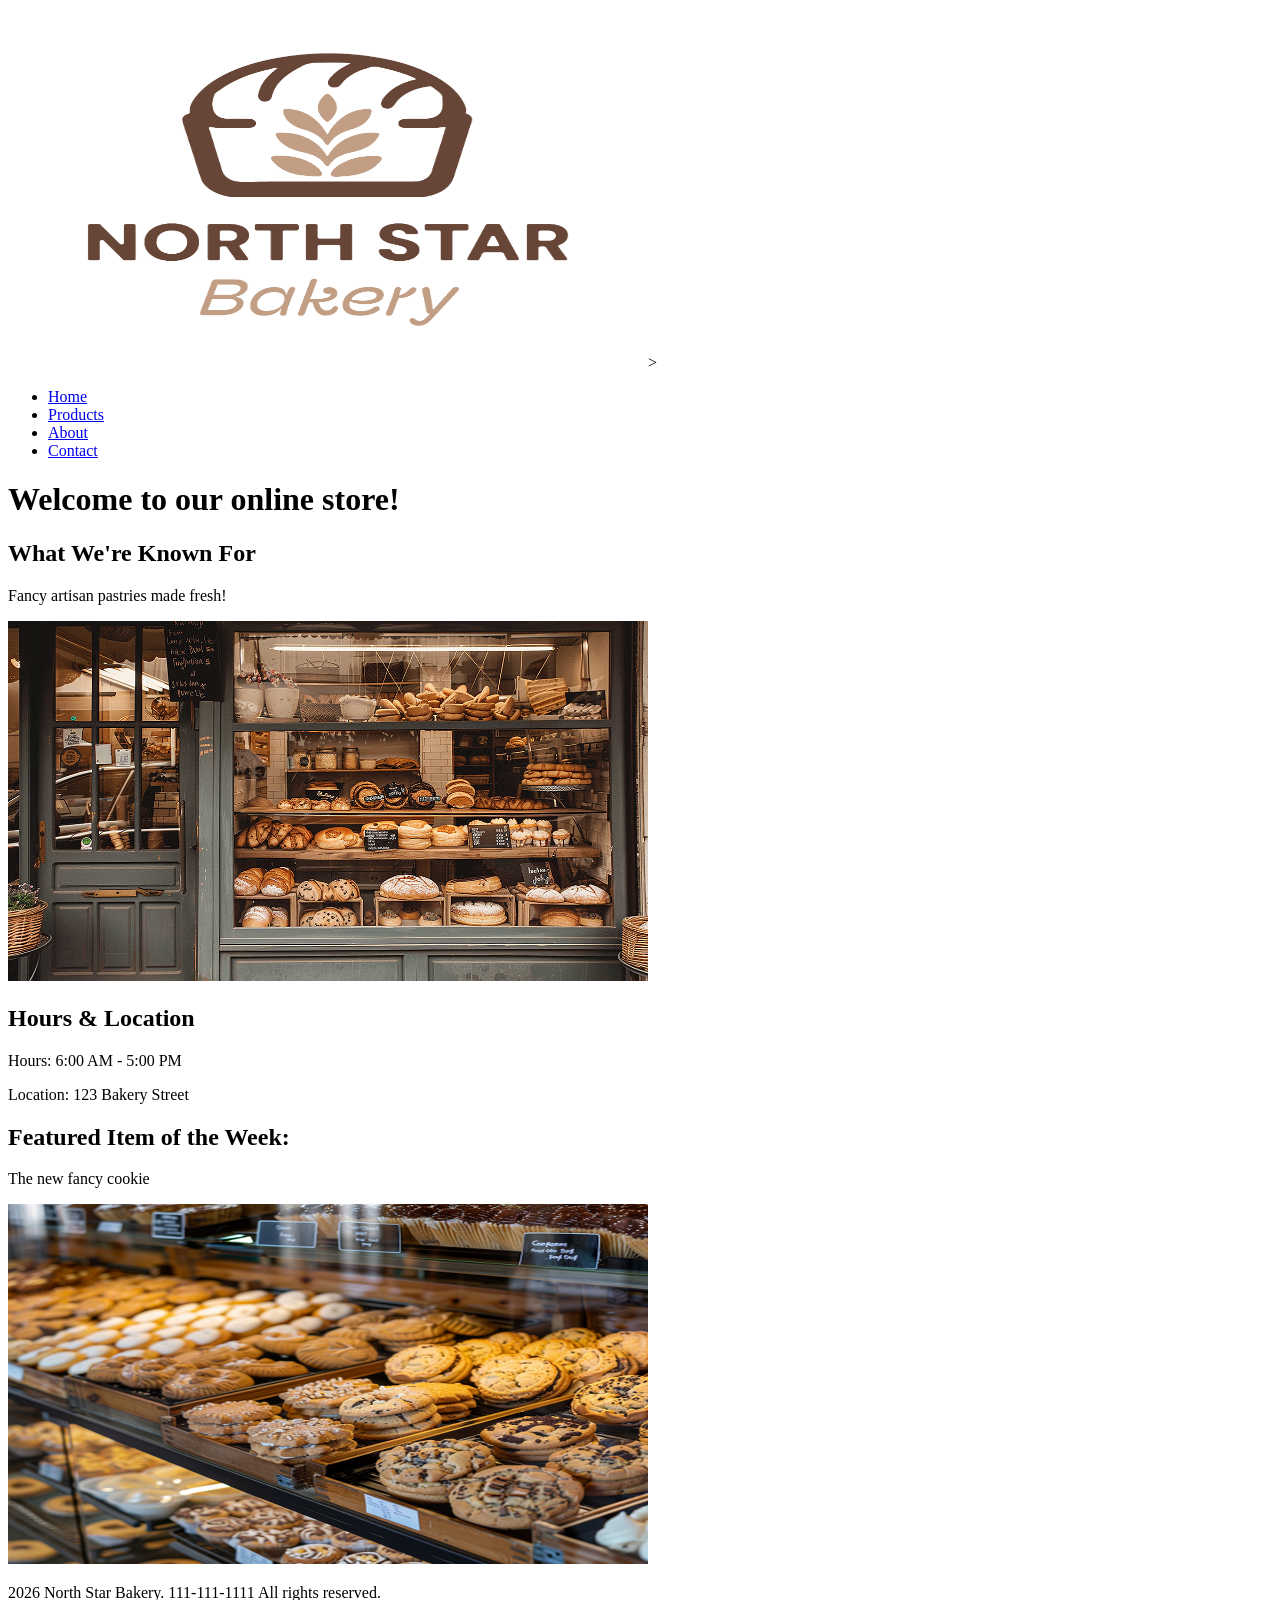
==== index.html @ 4039ed38 "Iteration 1 Touch Stone 1" ====
<!DOCTYPE html>
<html lang="en">
<head>
    <meta charset="UTF-8">
    <meta name="viewport" content="width=device-width, initial-scale=1.0">
    <title>North Star Bakery | Home</title>
</head>
<body>
    <header>
        <img src="media/Bakery_c/bakery-logo_c.png" alt="North Star Bakery Logo"
            width="640"
            height="360">>
        <nav aria-label="Main">
            <ul>
                <li><a href="index.html">Home</a></li>
                <li><a href="products.html">Products</a></li>
                <li><a href="about.html">About</a></li>
                <li><a href="contact.html">Contact</a></li>
            </ul>
        </nav>
    </header>

<main>
    <h1>Welcome to our online store!</h1>

    <section>
        <h2>What We're Known For</h2>
        <p>Fancy artisan pastries made fresh!</p>
        <img src="media/Bakery_c/bakery-storefront_c.png" alt="Bakery storefront entrance"
            width="640"
            height="360">
    </section>

    <section>
        <h2>Hours & Location</h2>
        <p>Hours: 6:00 AM - 5:00 PM</p>
        <p>Location: 123 Bakery Street</p>
    </section>

    <section>
        <h2>Featured Item of the Week:</h2>
        <p>The new fancy cookie</p>
        <img src="media/Bakery_c/bakery-feature-small_c.png" alt="A fancy looking cookie"
            width="640"
            height="360">
    </section>
</main>

<footer>
    <p>2026 North Star Bakery. 111-111-1111 All rights reserved.</p>
</footer>

</body>
</html>
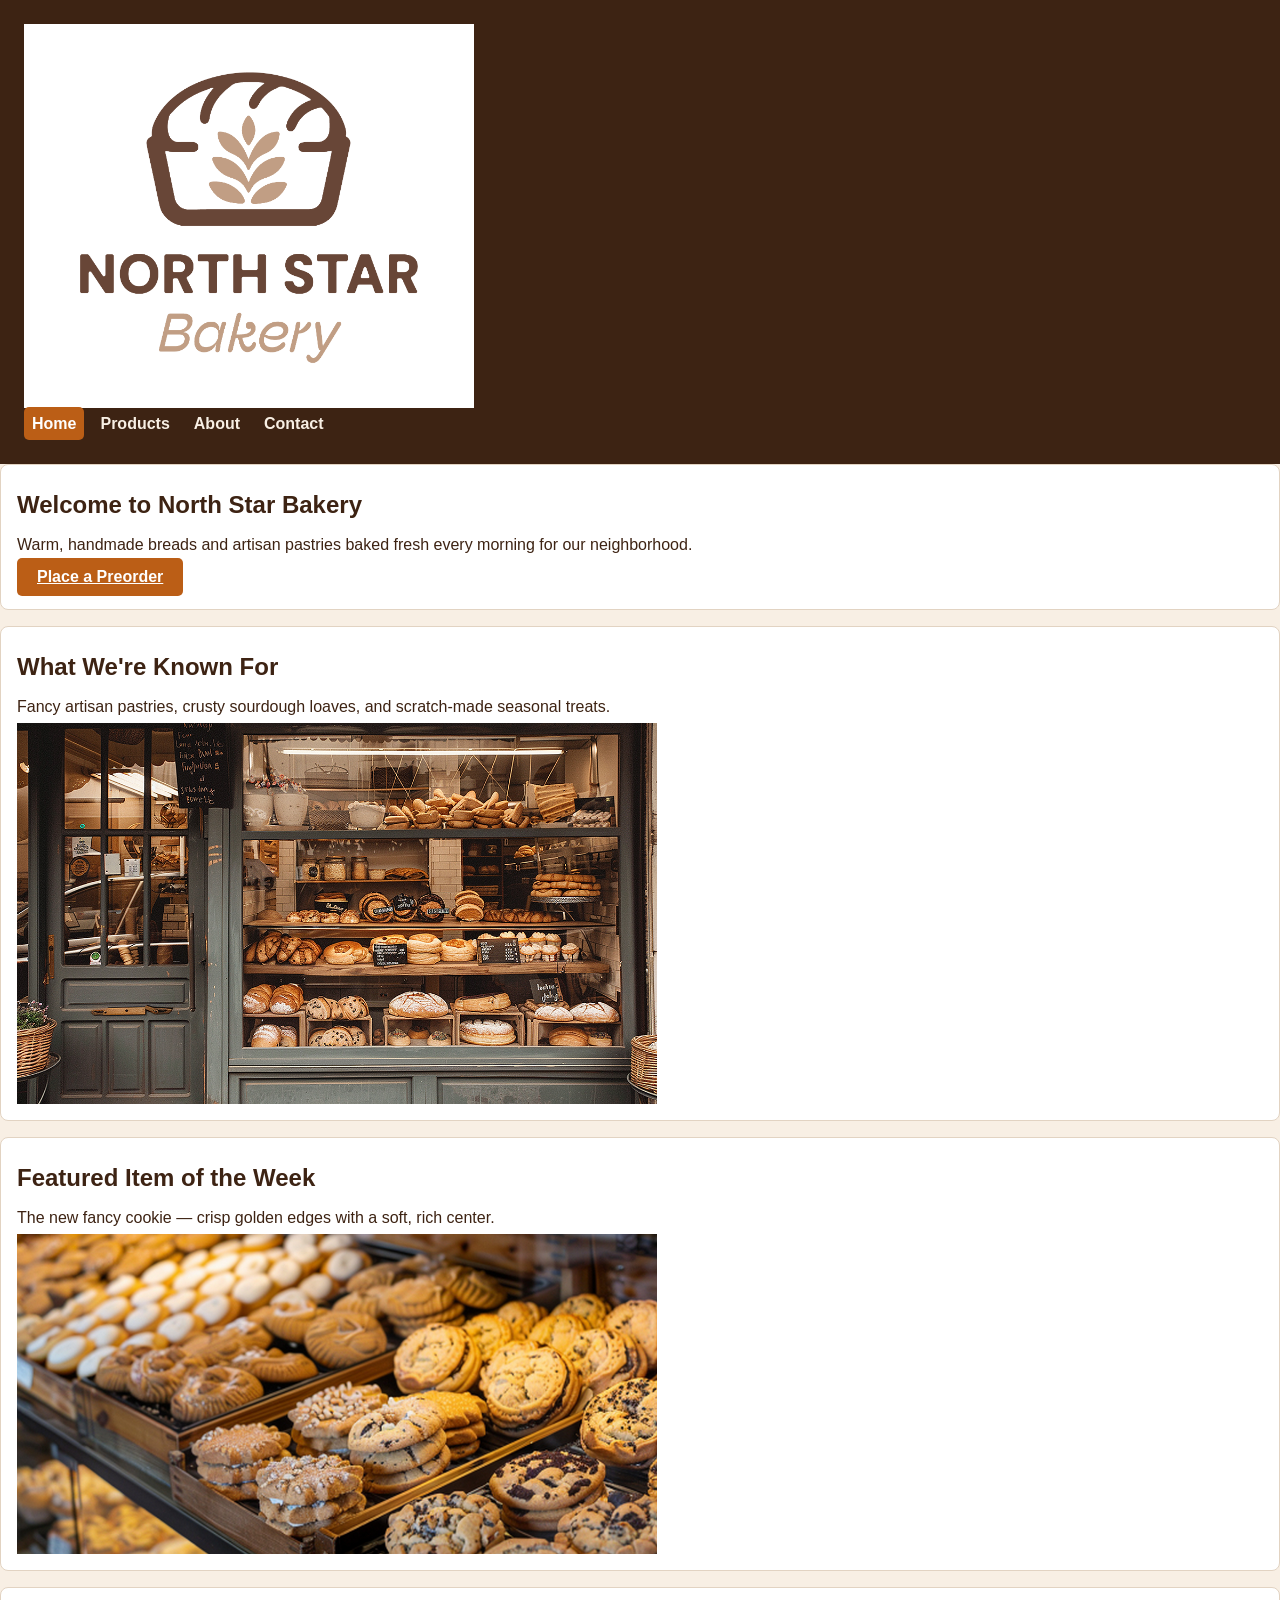
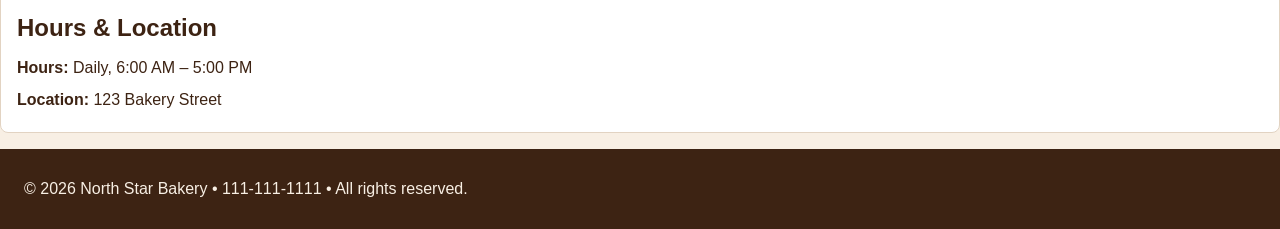
==== commit 2a5b124d: "Iteration 2 Touchstone 2 CSS Sheet Integrated" ====
--- a/index.html
+++ b/index.html
@@ -4,51 +4,56 @@
     <meta charset="UTF-8">
     <meta name="viewport" content="width=device-width, initial-scale=1.0">
     <title>North Star Bakery | Home</title>
+    <link rel="stylesheet" href="styles.css">
 </head>
 <body>
     <header>
-        <img src="media/Bakery_c/bakery-logo_c.png" alt="North Star Bakery Logo"
-            width="640"
-            height="360">>
-        <nav aria-label="Main">
-            <ul>
-                <li><a href="index.html">Home</a></li>
-                <li><a href="products.html">Products</a></li>
-                <li><a href="about.html">About</a></li>
-                <li><a href="contact.html">Contact</a></li>
-            </ul>
-        </nav>
+        <div class="header-inner">
+            <img src="media/Bakery_c/bakery-logo_c.png" alt="North Star Bakery Logo" class="logo" width="640" height="360">
+            <nav aria-label="Main">
+                <ul>
+                    <li><a href="index.html" aria-current="page">Home</a></li>
+                    <li><a href="products.html">Products</a></li>
+                    <li><a href="about.html">About</a></li>
+                    <li><a href="contact.html">Contact</a></li>
+                </ul>
+            </nav>
+        </div>
     </header>
 
-<main>
-    <h1>Welcome to our online store!</h1>
+    <main>
+        <section class="hero">
+            <h1>Welcome to North Star Bakery</h1>
+            <p>Warm, handmade breads and artisan pastries baked fresh every morning for our neighborhood.</p>
+            <a href="contact.html" class="btn">Place a Preorder</a>
+        </section>
 
-    <section>
-        <h2>What We're Known For</h2>
-        <p>Fancy artisan pastries made fresh!</p>
-        <img src="media/Bakery_c/bakery-storefront_c.png" alt="Bakery storefront entrance"
-            width="640"
-            height="360">
-    </section>
+        <div class="card-grid">
+            <section class="card">
+                <h2>What We're Known For</h2>
+                <p>Fancy artisan pastries, crusty sourdough loaves, and scratch-made seasonal treats.</p>
+                <img src="media/Bakery_c/bakery-storefront_c.png" alt="Bakery storefront entrance" width="640" height="360">
+            </section>
 
-    <section>
-        <h2>Hours & Location</h2>
-        <p>Hours: 6:00 AM - 5:00 PM</p>
-        <p>Location: 123 Bakery Street</p>
-    </section>
+            <section class="card">
+                <h2>Featured Item of the Week</h2>
+                <p>The new fancy cookie — crisp golden edges with a soft, rich center.</p>
+                <picture>
+                    <source media="(min-width: 768px)" srcset="media/Bakery_c/bakery-feature-large_c.png">
+                    <img src="media/Bakery_c/bakery-feature-small_c.png" alt="A fancy looking cookie" width="640" height="360">
+                </picture>
+            </section>
+        </div>
 
-    <section>
-        <h2>Featured Item of the Week:</h2>
-        <p>The new fancy cookie</p>
-        <img src="media/Bakery_c/bakery-feature-small_c.png" alt="A fancy looking cookie"
-            width="640"
-            height="360">
-    </section>
-</main>
+        <section class="info-banner">
+            <h2>Hours &amp; Location</h2>
+            <p><strong>Hours:</strong> Daily, 6:00 AM – 5:00 PM</p>
+            <p><strong>Location:</strong> 123 Bakery Street</p>
+        </section>
+    </main>
 
-<footer>
-    <p>2026 North Star Bakery. 111-111-1111 All rights reserved.</p>
-</footer>
-
+    <footer>
+        <p>&copy; 2026 North Star Bakery &bull; 111-111-1111 &bull; All rights reserved.</p>
+    </footer>
 </body>
 </html>
--- a/styles.css
+++ b/styles.css
@@ -0,0 +1,141 @@
+/* Stylesheet */
+:root {
+    --off-white: #f8efe4;
+    --dark-brown: #3d2313;
+    --dark-orange: #bb5e16;
+    --dark-red-brown: #994a12;
+    --tan: #e2d3c2;
+    --font: "Lato", "Arial", sans-serif;
+}
+* {
+    box-sizing: border-box;
+    margin: 0;
+    padding: 0;
+}
+img {
+    max-width: 100%;
+    height: auto;
+    display: block;
+}
+video {
+    max-width: 100%;
+    height: auto;
+    display: block;
+}
+
+/* Main */
+body {
+    background-color: var(--off-white);
+    color: var(--dark-brown);
+    font-family: var(--font);
+    line-height: 2;
+    display: flex;
+    flex-direction: column;
+    min-height: 100vh;
+}
+header{
+    background-color: var(--dark-brown);
+    color: var(--off-white);
+    padding: 1.5rem;
+}
+footer {
+    background-color: var(--dark-brown);
+    color: var(--off-white);
+    padding: 1.5rem;
+}
+
+.top-bar {
+    max-width: 1050px;
+    margin: auto;
+    display: flex;
+    flex-direction: column;
+    align-items: center;
+    gap: .75rem;
+}
+
+/* Nav */
+nav ul, .tags {
+    list-style: none;
+    display: flex;
+    flex-wrap: wrap;
+    gap: .5rem;
+}
+nav a {
+    color: var(--off-white);
+    text-decoration: none;
+    font-weight: 600;
+    padding: .5rem;
+    border-radius: 5px;
+}
+nav a:hover, nav a:focus, nav a[aria-current="page"] {
+    background-color: var(--dark-orange);
+    color: white;
+}
+
+.wrapper {
+    max-width: 1050px;
+    margin: auto;
+    padding: 1.5rem 1rem;
+    flex: 1;
+}
+section{
+    background: white;
+    border: 1px solid var(--tan);
+    border-radius: 8px;
+    padding: 1rem;
+    margin-bottom: 1rem;
+}
+form {
+    background: white;
+    border: 1px solid var(--tan);
+    border-radius: 8px;
+    padding: 1rem;
+    margin-bottom: 1rem;
+}
+.cards, .contact-area, .media-area {
+    display: flex;
+    flex-direction: column;
+    gap: 1rem;
+}
+.cards article {
+    display: flex;
+    flex-direction: column;
+    justify-content: space-between;
+}
+.cost {
+    color: var(--dark-red-brown);
+    font-weight: bold;
+    font-size: 1.25rem;
+}
+
+/* Button */
+button, .btn {
+    background-color: var(--dark-orange);
+    color: white;
+    border: none;
+    border-radius: 5px;
+    padding: .65rem 1.25rem;
+    cursor: pointer;
+    font-weight: 700;
+}
+button:hover, .btn:hover {
+    background-color: var(--dark-red-brown);
+}
+
+/* Media */
+@media (min-width: 768px) {
+    .logo {
+        max-width: 450px;
+    }
+    .top-bar {
+        flex-direction: row;
+        justify-content: space-between;
+    }
+    .cards, .contact-area, .media-area {
+        flex-direction: row;
+        flex-wrap: wrap;
+    }
+    .cards article {
+        flex: 1 1 300px;
+    }
+}
